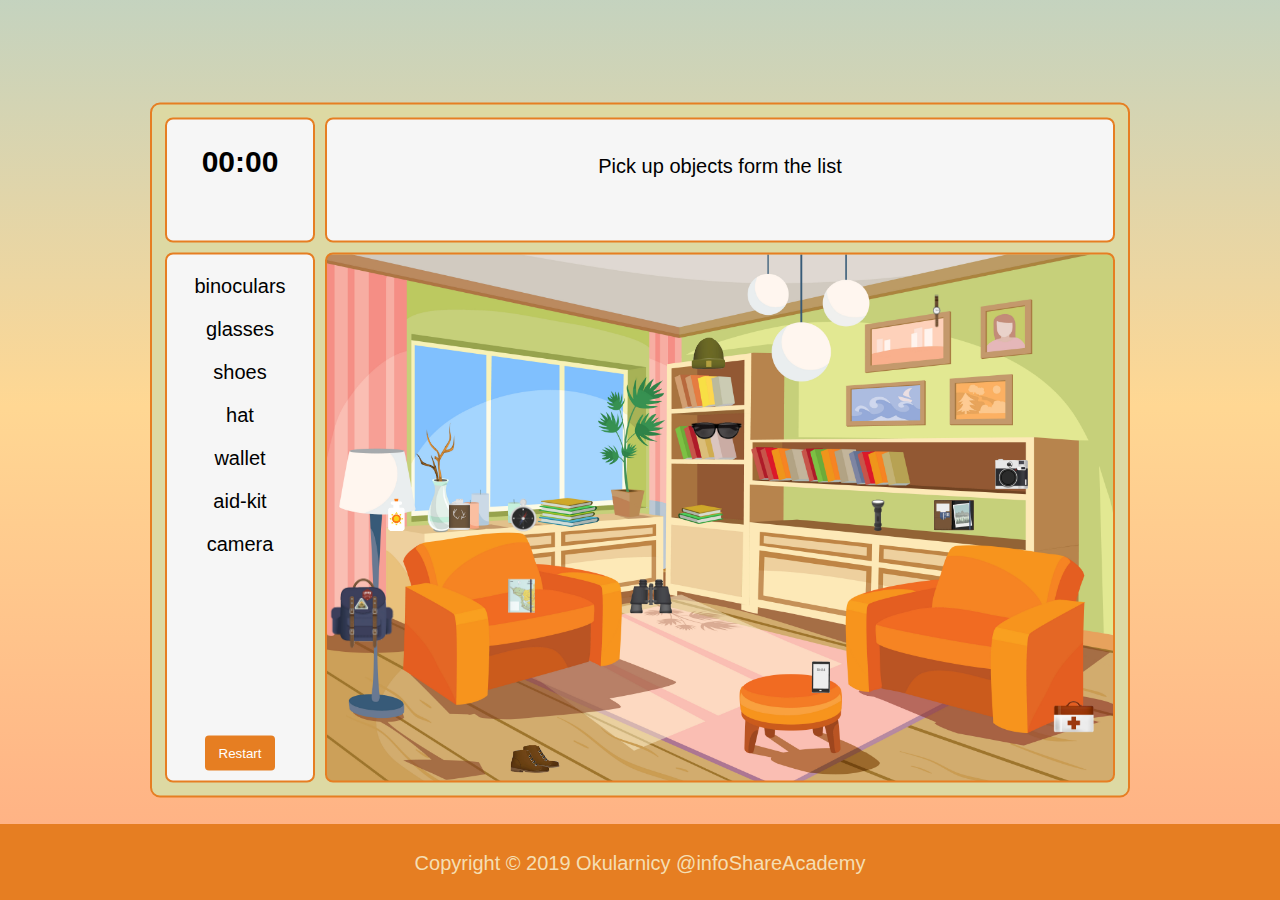
==== game.html @ 3125cc2f "Game info part 1, game added" ====
<!DOCTYPE html>
<html lang="en">

<head>
    <meta charset="UTF-8">
    <meta name="viewport" content="width=device-width, initial-scale=1.0">
    <meta http-equiv="X-UA-Compatible" content="ie=edge">
    <link rel="shortcut icon" href="./images/favicon.png" type="image/x-icon">
    <link rel="stylesheet" href="game.css">
    <title>Pack Me Up - Game</title>
</head>

<body>
    <div class="game-main">
        <div class="clock">
            <h2 id="time">00:00</h2>
        </div>
        <div class="menu">
            <p>Pick up objects form the list</p>
        </div>
        <div class="list">
            <div class="itemList"></div>
            <div class="restart">
                <button class="btn-restart" onclick="window.location.reload()">Restart</button>
            </div>

        </div>
        <div class="game">
            <div class="glasses"><img src="./images/Okulary.png" height="25px" /></div>
            <div class="shoes"><img src="./images/Buty.png" height="35px" /></div>
            <div class="hat"><img src="./images/Czapka.png" height="35px" /></div>
            <div class="aid-kit"><img src="./images/Apteczka.png" height="35px" /></div>
            <div class="compass"><img src="./images/Kompas.png" height="35px" /></div>
            <div class="flashlight"><img src="./images/Latarka.png" height="35px" /></div>
            <div class="bagpack"><img src="./images/Plecak.png" height="70px" /></div>
            <div class="binoculars"><img src="./images/Lornetka.png" height="35px" /></div>
            <div class="wallet"><img src="./images/Portfel.png" height="35px" /></div>
            <div class="map"><img src="./images/Mapa.png" height="35px" /></div>
            <div class="camera"><img src="./images/Aparat.png" height="35px" /></div>
            <div class="watch" id="watch"><img src="./images/Zegarek.png" height="35px" /></div>
            <div class="sunscreen"><img src="./images/Sunscreen.png" height="35px" /></div>
            <div class="lighter"><img src="./images/Zapalniczka.png" height="35px" /></div>
            <div class="phone"><img src="./images/Telefon.png" height="35px" /></div>
        </div>
        <div class="youWon end">
            <p> Your score is <span class="score"></span></p>
            <p>You are ready for the trip. Let's begin boarding</p>
            <p>Awoid 🔥, 🦇, ☁, 🌧, 🌪, ❄, 💣 by turning left of right useing your keyboard </p>
            <p>Catch ⛽ to get extra points</p>
            <button class="btn-restart" onclick="window.location.reload()">Try again</button>
            <button class="btn-restart"><a href="game2.html">Let's Go!</a></button>
        </div>
        <div class="youLose end">
            <p>We are sorry :( You are not ready for the trip.</p>
            <p>Do you want to try again?</p>
            <button class="btn-restart" onclick="window.location.reload()">Yes</button>
        </div>
    </div>
    <footer class="footer">
        <div>
            <p>
                Copyright &copy; 2019 Okularnicy @infoShareAcademy
            </p>
        </div>
    </footer>
    <script src="game.js"></script>
</body>

</html>
---- game.css ----
body {
    background: rgb(255,90,6);
background: linear-gradient(0deg, rgba(255,90,6,0.5) 0%, rgba(255,176,40,0.5) 55%, rgba(138,167,127,0.5) 100%);
background-repeat: no-repeat;
background-attachment: fixed;
height: 100vh;
margin: 0;
font-family: 'Lato', 'Arial', sans-serif;
font-weight: 300;
font-size: 20px;
}

.game-main {
    width: 75%;
    height: 75%;
    display: grid;
    grid-template-columns: 1fr 5fr;
    grid-template-rows: 1fr 4fr;
    grid-template-areas: "clock menu"
                        "list game";
    padding: 8px;
    border: #e67e22 solid 2px;
    border-radius: 10px;
    background-color:#ddd9a3;
    position: absolute;
    left: 50%;
    top: 50%;
    transform: translate(-50%, -50%);
    z-index: 99;


}

.clock{
    grid-area: "clock";
    margin: 5px;
    padding: 10ypx;
    background-color: #f6f6f6;
    border: #e67e22 solid 2px;
    border-radius: 8px;
    text-align: center;
}

.menu{
    grid-area: "menu";
    margin: 5px;
    padding: 15px;
    background-color: #f6f6f6;
    border: #e67e22 solid 2px;
    border-radius: 8px;
    text-align: center;

}

.list{
    grid-area: "list";
    margin: 5px;
    background-color: #f6f6f6;
    border: #e67e22 solid 2px;
    border-radius: 8px;
    display: flex;
    flex-direction: column;
    justify-content: space-between; 
}

.game{
    grid-area: "game";
    margin: 5px;
    background-image: url("images/399.jpg");
    background-position: center;
    background-repeat: no-repeat;
    background-size: cover;
    border: #e67e22 solid 2px;
    border-radius: 8px;
    display: grid;
    grid-template-columns: repeat(13, 1fr);
    grid-template-rows:  repeat(13, 1fr); 
}

.glasses{
    grid-area: 5 / 7 / 6 / 8;
}

.shoes{
    grid-area: 13 / 4 / 14 / 5;
}

.hat{
    grid-area: 3 / 7 / 4 / 8;
}

.aid-kit{
    grid-area: 12 / 13 / 13 / 14;
}

.compass{
    grid-area: 7 / 4 / 8 / 5;
}

.flashlight{
    grid-area: 7 / 10 / 8 / 11;
}

.bagpack{
    grid-area: 9 / 1 / 11 / 3;
}

.binoculars{
    grid-area: 9 / 6 / 10 / 7;
}

.wallet{
    grid-area: 7 / 11 / 8 / 12;
}

.map{
    grid-area: 9 / 4 / 10 / 5;
}

.camera{
    grid-area: 6/12/7/13;
}

.watch{
    grid-area: 2/11/3/12;
}

.sunscreen{
    grid-area: 7/2/8/3;
}

.lighter {
    grid-area: 7/3/8/4;
}

.phone{
    grid-area: 11/9/12/10;
}

.erace {
    display: none;
}

.itemList{
text-align: center;
}

.btn-restart,
.btn-restart:visited {
  background-color: #e67e22;
  color: white;
  width: 70px;
  padding: 10px;
  margin: 10px 50%;
    transform: translate(-50%);
  border-radius: 4px;
  cursor: pointer;
  border: none;
  outline: none;
  /* display: inline; */
}

.btn-restart:hover,
.btn-restart:active {
  background-color: #bf6516;
}

.end{
    position: fixed;
    left: 50%;
    top: 50%;
    transform: translate(-50%, -50%);
    height: 250px;
    z-index: 99;
    visibility: hidden;
    background-color: rgb(204,204,204, 0.9);
    border: #e67e22 solid 2px;
    border-radius: 15px;
    padding: 25px;
    width: 400px;
}

.footer {
    background-color: #e67e22;
    color: wheat;
    width: 100vw;
    padding-top: 8px;
    padding-bottom: 5px;
    display: flex;
    justify-content: space-around;
    position: fixed;
    bottom: 0px;
}
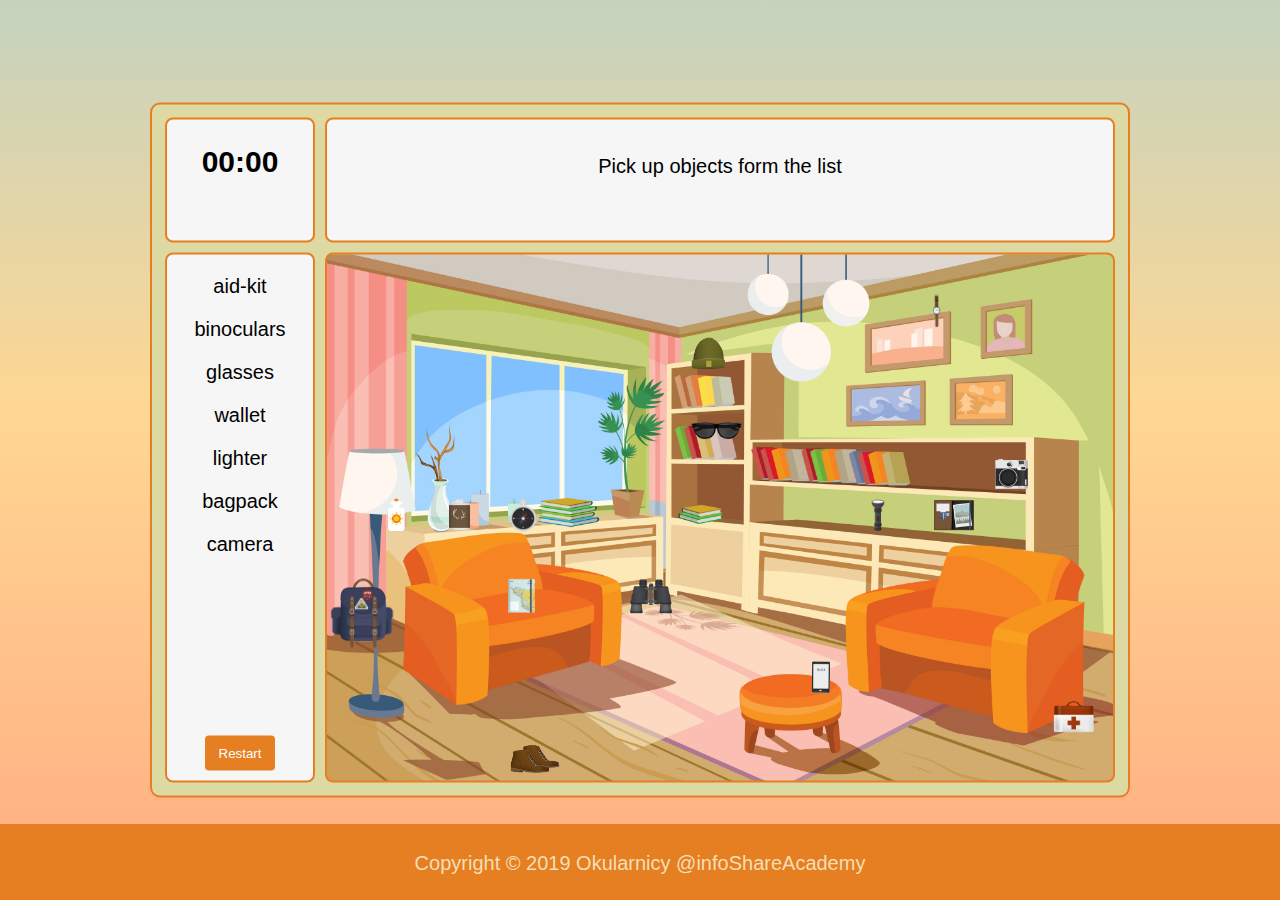
==== commit bd5f88dd: "FZ12OK-15 - instructions: done. FZ12OK-25/30 done: game part one." ====
--- a/game.html
+++ b/game.html
@@ -44,16 +44,17 @@
         </div>
         <div class="youWon end">
             <p> Your score is <span class="score"></span></p>
-            <p>You are ready for the trip. Let's begin boarding</p>
+            <p>You are ready for the trip. Let's begin boarding!</p>
+            <h3>Stage Two - The journey:</h3>
             <p>Awoid 🔥, 🦇, ☁, 🌧, 🌪, ❄, 💣 by turning left of right useing your keyboard </p>
             <p>Catch ⛽ to get extra points</p>
-            <button class="btn-restart" onclick="window.location.reload()">Try again</button>
-            <button class="btn-restart"><a href="game2.html">Let's Go!</a></button>
+            <button class="btn-play" onclick="window.location.reload()">Try again</button>
+            <a href="game2.html"><button class="btn-play">Let's Go!</button></a>
         </div>
         <div class="youLose end">
             <p>We are sorry :( You are not ready for the trip.</p>
             <p>Do you want to try again?</p>
-            <button class="btn-restart" onclick="window.location.reload()">Yes</button>
+            <button class="btn-play" onclick="window.location.reload()">Yes</button>
         </div>
     </div>
     <footer class="footer">
--- a/game.css
+++ b/game.css
@@ -8,6 +8,26 @@
 font-family: 'Lato', 'Arial', sans-serif;
 font-weight: 300;
 font-size: 20px;
+}
+
+h3 {
+    font-size: 110%;
+    word-spacing: 2px;
+    text-align: center;
+    margin-bottom: 15px;
+    letter-spacing: 1px;
+    font-weight: 300;
+    text-transform: uppercase;
+}
+
+h3:after {
+    display: block;
+    height: 2px;
+    background-color: #e67e22;
+    content: " ";
+    width: 100px;
+    margin: 0 auto;
+    margin-top: 15px;
 }
 
 .game-main {
@@ -157,11 +177,29 @@
   cursor: pointer;
   border: none;
   outline: none;
-  /* display: inline; */
 }
 
 .btn-restart:hover,
 .btn-restart:active {
+  background-color: #bf6516;
+}
+
+.btn-play,
+.btn-play:visited {
+  background-color: #e67e22;
+  color: white;
+  width: 35%;
+  padding: 10px;
+  margin: 15px auto;
+  border-radius: 4px;
+  cursor: pointer;
+  border: none;
+  outline: none;
+  justify-content: space-around;
+}
+
+.btn-play:hover,
+.btn-play:active {
   background-color: #bf6516;
 }
 
@@ -170,14 +208,25 @@
     left: 50%;
     top: 50%;
     transform: translate(-50%, -50%);
-    height: 250px;
+    height: 350px;
+    width: 450px;
     z-index: 99;
     visibility: hidden;
     background-color: rgb(204,204,204, 0.9);
     border: #e67e22 solid 2px;
     border-radius: 15px;
     padding: 25px;
-    width: 400px;
+    text-align: center;
+    
+}
+
+.youLose {
+    height: 180px;
+}
+
+.score {
+    color: tomato;
+    font-weight: 600;
 }
 
 .footer {
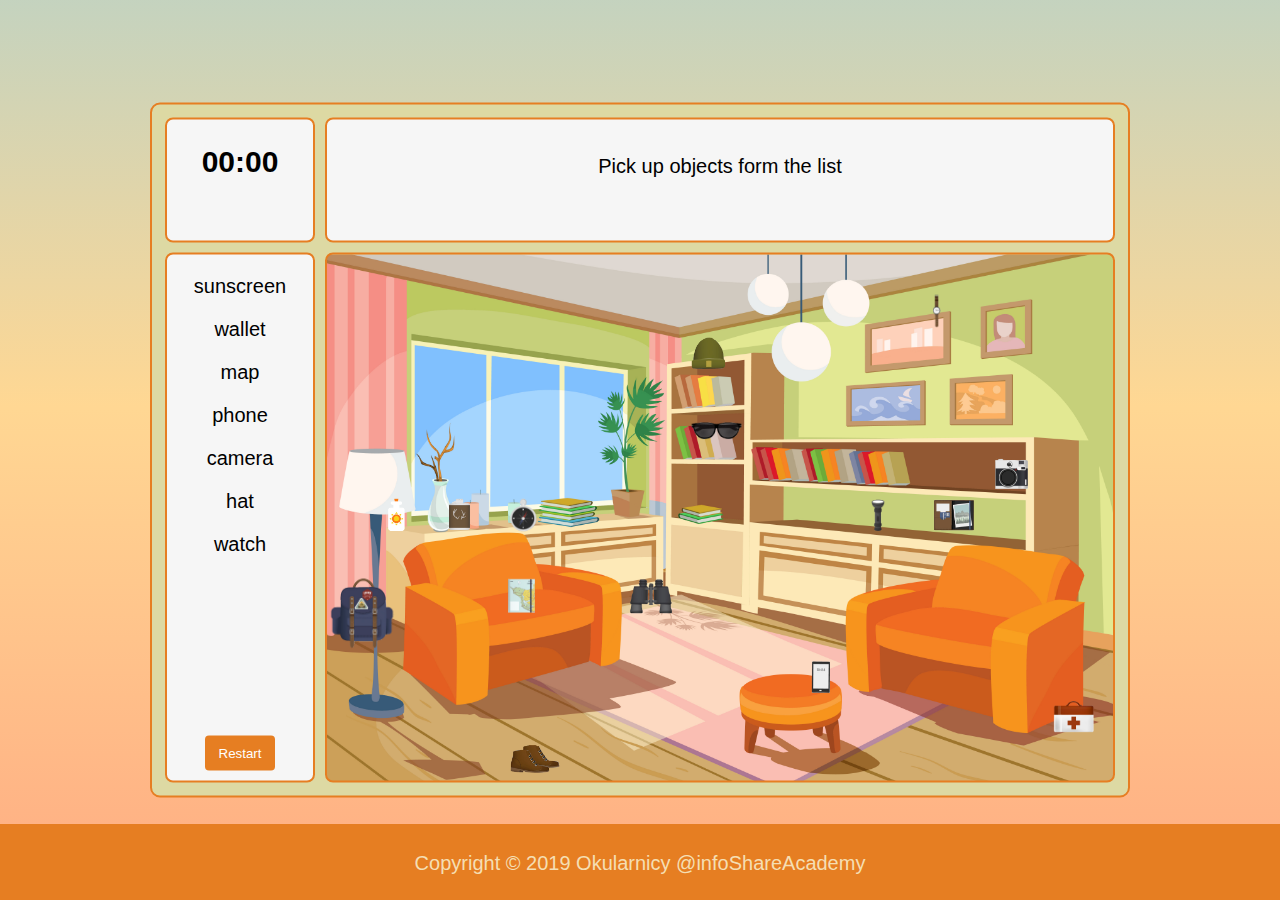
==== commit 44d54a65: "Text content corrected" ====
--- a/game.html
+++ b/game.html
@@ -46,7 +46,7 @@
             <p> Your score is <span class="score"></span></p>
             <p>You are ready for the trip. Let's begin boarding!</p>
             <h3>Stage Two - The journey:</h3>
-            <p>Awoid 🔥, 🦇, ☁, 🌧, 🌪, ❄, 💣 by turning left of right useing your keyboard </p>
+            <p>Awoid 🔥, 🦇, ☁, 🌧, 🌪, ❄, 💣 by turning left or right useing your keyboard </p>
             <p>Catch ⛽ to get extra points</p>
             <button class="btn-play" onclick="window.location.reload()">Try again</button>
             <a href="game2.html"><button class="btn-play">Let's Go!</button></a>
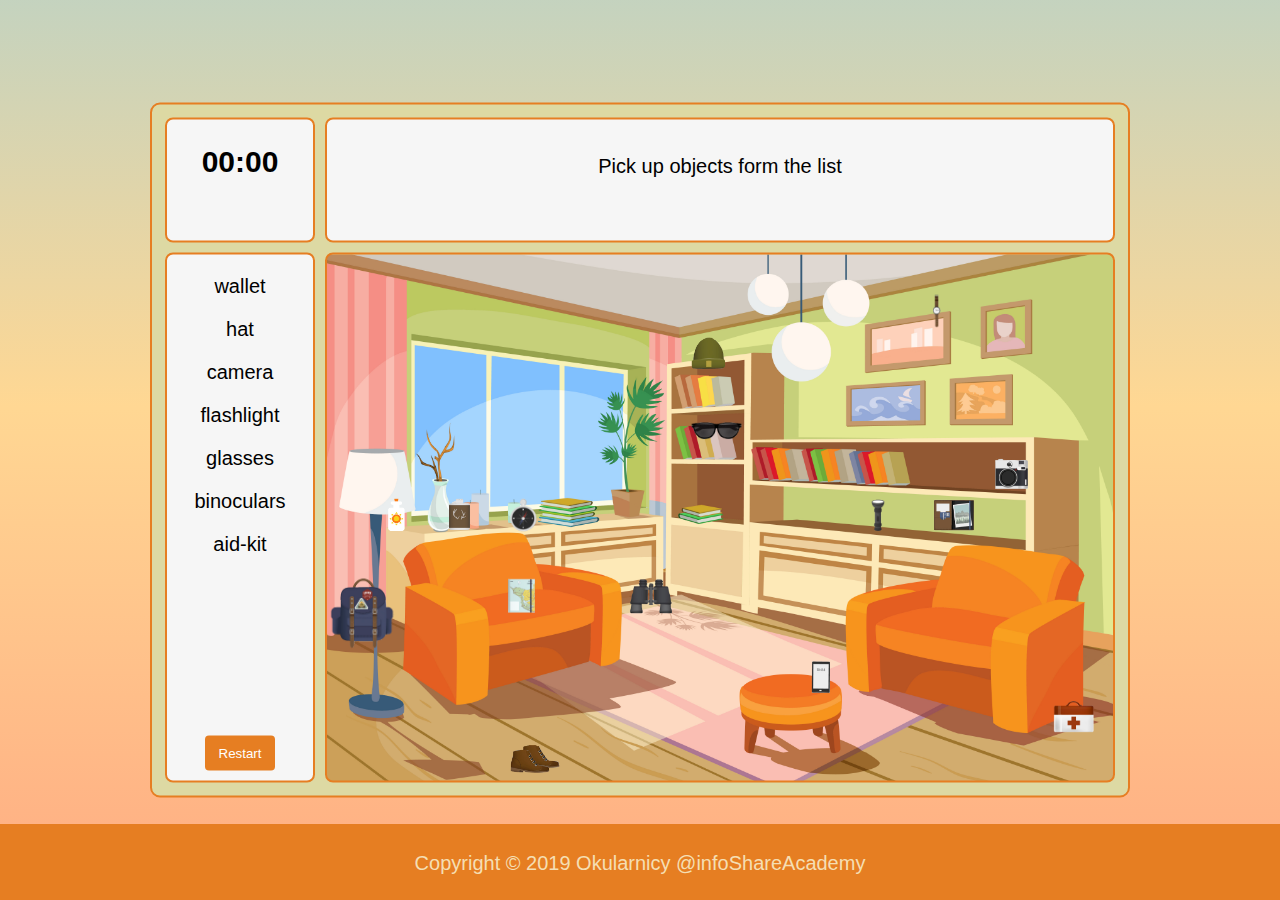
==== commit 114eaebb: "FZ12OK-12 Game II bonus objects created" ====
--- a/game.html
+++ b/game.html
@@ -46,8 +46,8 @@
             <p> Your score is <span class="score"></span></p>
             <p>You are ready for the trip. Let's begin boarding!</p>
             <h3>Stage Two - The journey:</h3>
-            <p>Awoid 🔥, 🦇, ☁, 🌧, 🌪, ❄, 💣 by turning left or right useing your keyboard </p>
-            <p>Catch ⛽ to get extra points</p>
+            <p>Awoid  zombies 🧟‍♂️, and other 🦇, 🌧️, 🌪️, ❄️, 💩, 🌩️, ⛈️, ⚡ by turning left or right using your keyboard </p>
+            <p>Catch ⛽ and 💵 💶 to get extra points</p>
             <button class="btn-play" onclick="window.location.reload()">Try again</button>
             <a href="game2.html"><button class="btn-play">Let's Go!</button></a>
         </div>
--- a/game.css
+++ b/game.css
@@ -1,13 +1,13 @@
 body {
-    background: rgb(255,90,6);
-background: linear-gradient(0deg, rgba(255,90,6,0.5) 0%, rgba(255,176,40,0.5) 55%, rgba(138,167,127,0.5) 100%);
-background-repeat: no-repeat;
-background-attachment: fixed;
-height: 100vh;
-margin: 0;
-font-family: 'Lato', 'Arial', sans-serif;
-font-weight: 300;
-font-size: 20px;
+    background: rgb(255, 90, 6);
+    background: linear-gradient(0deg, rgba(255, 90, 6, 0.5) 0%, rgba(255, 176, 40, 0.5) 55%, rgba(138, 167, 127, 0.5) 100%);
+    background-repeat: no-repeat;
+    background-attachment: fixed;
+    height: 100vh;
+    margin: 0;
+    font-family: 'Lato', 'Arial', sans-serif;
+    font-weight: 300;
+    font-size: 20px;
 }
 
 h3 {
@@ -36,22 +36,19 @@
     display: grid;
     grid-template-columns: 1fr 5fr;
     grid-template-rows: 1fr 4fr;
-    grid-template-areas: "clock menu"
-                        "list game";
+    grid-template-areas: "clock menu" "list game";
     padding: 8px;
     border: #e67e22 solid 2px;
     border-radius: 10px;
-    background-color:#ddd9a3;
+    background-color: #ddd9a3;
     position: absolute;
     left: 50%;
     top: 50%;
     transform: translate(-50%, -50%);
     z-index: 99;
-
-
-}
-
-.clock{
+}
+
+.clock {
     grid-area: "clock";
     margin: 5px;
     padding: 10ypx;
@@ -61,7 +58,7 @@
     text-align: center;
 }
 
-.menu{
+.menu {
     grid-area: "menu";
     margin: 5px;
     padding: 15px;
@@ -69,10 +66,9 @@
     border: #e67e22 solid 2px;
     border-radius: 8px;
     text-align: center;
-
-}
-
-.list{
+}
+
+.list {
     grid-area: "list";
     margin: 5px;
     background-color: #f6f6f6;
@@ -80,10 +76,10 @@
     border-radius: 8px;
     display: flex;
     flex-direction: column;
-    justify-content: space-between; 
-}
-
-.game{
+    justify-content: space-between;
+}
+
+.game {
     grid-area: "game";
     margin: 5px;
     background-image: url("images/399.jpg");
@@ -94,58 +90,58 @@
     border-radius: 8px;
     display: grid;
     grid-template-columns: repeat(13, 1fr);
-    grid-template-rows:  repeat(13, 1fr); 
-}
-
-.glasses{
+    grid-template-rows: repeat(13, 1fr);
+}
+
+.glasses {
     grid-area: 5 / 7 / 6 / 8;
 }
 
-.shoes{
+.shoes {
     grid-area: 13 / 4 / 14 / 5;
 }
 
-.hat{
+.hat {
     grid-area: 3 / 7 / 4 / 8;
 }
 
-.aid-kit{
+.aid-kit {
     grid-area: 12 / 13 / 13 / 14;
 }
 
-.compass{
+.compass {
     grid-area: 7 / 4 / 8 / 5;
 }
 
-.flashlight{
+.flashlight {
     grid-area: 7 / 10 / 8 / 11;
 }
 
-.bagpack{
+.bagpack {
     grid-area: 9 / 1 / 11 / 3;
 }
 
-.binoculars{
+.binoculars {
     grid-area: 9 / 6 / 10 / 7;
 }
 
-.wallet{
+.wallet {
     grid-area: 7 / 11 / 8 / 12;
 }
 
-.map{
+.map {
     grid-area: 9 / 4 / 10 / 5;
 }
 
-.camera{
+.camera {
     grid-area: 6/12/7/13;
 }
 
-.watch{
+.watch {
     grid-area: 2/11/3/12;
 }
 
-.sunscreen{
+.sunscreen {
     grid-area: 7/2/8/3;
 }
 
@@ -153,7 +149,7 @@
     grid-area: 7/3/8/4;
 }
 
-.phone{
+.phone {
     grid-area: 11/9/12/10;
 }
 
@@ -161,49 +157,49 @@
     display: none;
 }
 
-.itemList{
-text-align: center;
+.itemList {
+    text-align: center;
 }
 
 .btn-restart,
 .btn-restart:visited {
-  background-color: #e67e22;
-  color: white;
-  width: 70px;
-  padding: 10px;
-  margin: 10px 50%;
+    background-color: #e67e22;
+    color: white;
+    width: 70px;
+    padding: 10px;
+    margin: 10px 50%;
     transform: translate(-50%);
-  border-radius: 4px;
-  cursor: pointer;
-  border: none;
-  outline: none;
+    border-radius: 4px;
+    cursor: pointer;
+    border: none;
+    outline: none;
 }
 
 .btn-restart:hover,
 .btn-restart:active {
-  background-color: #bf6516;
+    background-color: #bf6516;
 }
 
 .btn-play,
 .btn-play:visited {
-  background-color: #e67e22;
-  color: white;
-  width: 35%;
-  padding: 10px;
-  margin: 15px auto;
-  border-radius: 4px;
-  cursor: pointer;
-  border: none;
-  outline: none;
-  justify-content: space-around;
+    background-color: #e67e22;
+    color: white;
+    width: 35%;
+    padding: 10px;
+    margin: 15px auto;
+    border-radius: 4px;
+    cursor: pointer;
+    border: none;
+    outline: none;
+    justify-content: space-around;
 }
 
 .btn-play:hover,
 .btn-play:active {
-  background-color: #bf6516;
-}
-
-.end{
+    background-color: #bf6516;
+}
+
+.end {
     position: fixed;
     left: 50%;
     top: 50%;
@@ -212,12 +208,11 @@
     width: 450px;
     z-index: 99;
     visibility: hidden;
-    background-color: rgb(204,204,204, 0.9);
+    background-color: rgb(204, 204, 204, 0.9);
     border: #e67e22 solid 2px;
     border-radius: 15px;
     padding: 25px;
     text-align: center;
-    
 }
 
 .youLose {
@@ -239,5 +234,4 @@
     justify-content: space-around;
     position: fixed;
     bottom: 0px;
-}
-
+}